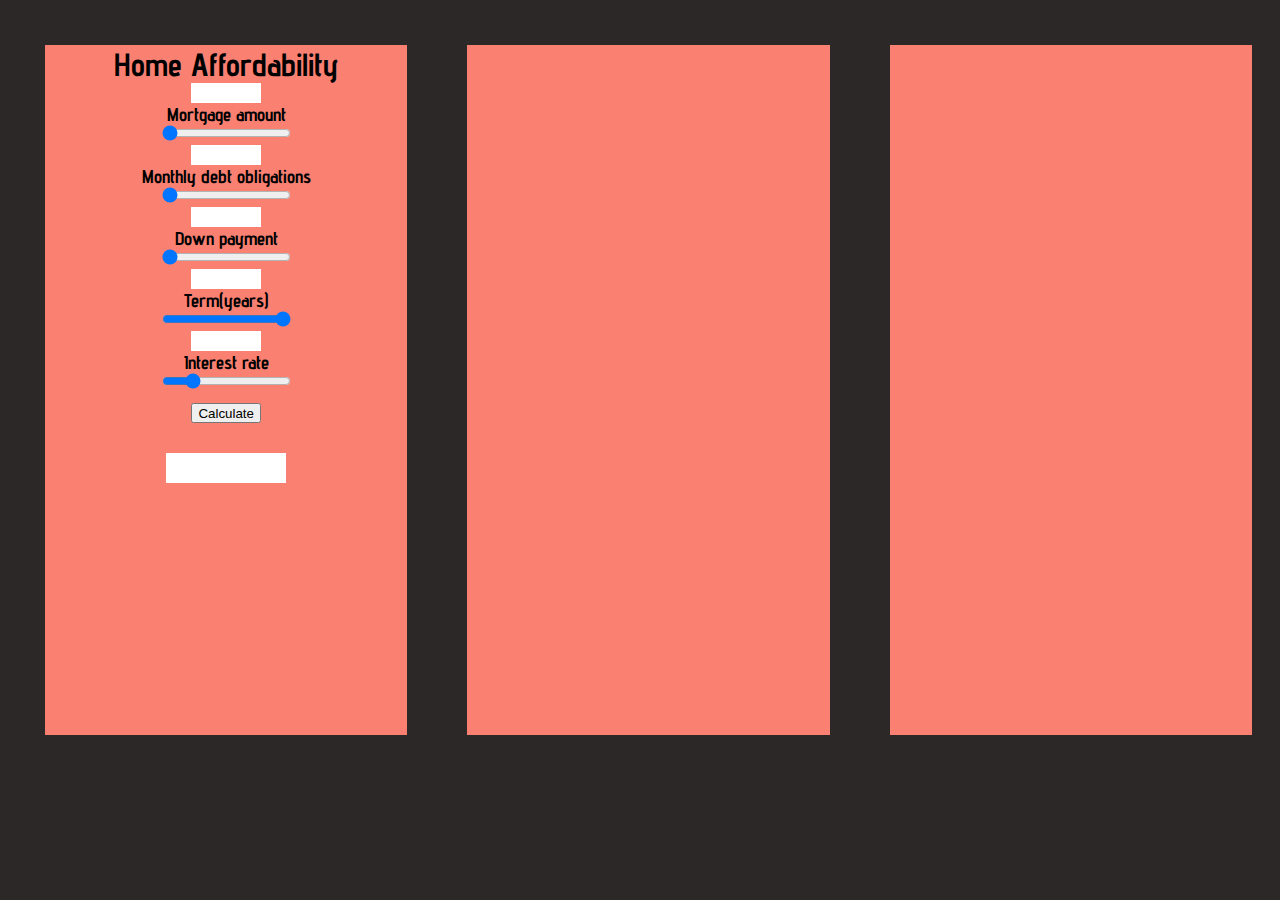
==== index.html @ df412434 "return is now the mort payment" ====
<!DOCTYPE html>

<html>
    <header>
        <link type="text/css" rel="stylesheet" href="mortgagecalc.css">
    </header>

    <body>
        <div class="block-container-grid">

       <div class="first-block" id="grid-format">
           <h1>Home Affordability</h1>

           <!-- "label background" is for the white space behind the numbers -->
           <!-- each label and input will have an unique ID-->
           <div class="label-background"><label id="grossLabel"></label></div>
           <h3>Mortgage amount</h3>
           <input class="range-slider flat" id="grossInput" oninput="addComa(grossInput.id,grossLabel.id)" type="range" min="0" max="1000000" value="0">

           <div class="label-background"><label id="debtLabel"></label></div>
           <h3>Monthly debt obligations</h3>
           <input class="range-slider flat" id="debtInput" oninput="addComa(debtInput.id,debtLabel.id)"type="range" min="0" max="10000" value="0"> 

            <div class="label-background"><label id="downPaymentLabel"></label></div>
           <h3>Down payment</h3>
           <input class="range-slider flat" id="downPaymentInput" oninput="addComa(downPaymentInput.id,downPaymentLabel.id)"type="range" min="0" max="500000" value="0"> 
           
           <div class="label-background"><label id="termLabel" ></label></div>
           <h3>Term(years)</h3>
           <input class="range-slider flat" id="termInput" oninput="addComa(termInput.id,termLabel.id)" type="range" min="15" max="30" value="30" placeholder="30">

           <div class="label-background"><label id="InterestLabel"></label></div>
           <h3>Interest rate</h3>
           <input class="range-slider flat" id="interestInput" oninput="addComa(interestInput.id,InterestLabel.id)" type="range" min="1" max="20" value="5">

        <br>

           <button onclick="addition()">Calculate</button>

        <br>

           <div class="final-number-text-box" onchange="addComa(returnedValue,final-num.id)"><p id="final-num"></p></div>

          
       </div>

       <div class="second-block" id="grid-format"></div>

       <div class="third-block" id="grid-format"></div>

    </div>

    </body>
    
    <script src="mortgageCalc.js"></script>
</html>
---- mortgagecalc.css ----
@import url(https://fonts.googleapis.com/css?family=Concert+One);
@import url(https://fonts.googleapis.com/css?family=Advent+Pro:300);

*, *::before, *::after{
    box-sizing: border-box;
    margin: 0;
    padding: 0;
    overflow: hidden;
}
body{
    background-color: rgb(44, 40, 40);
    width: 100%;
    height: 100%;
    font-family: 'Advent Pro', sans-serif;
}

.block-container-grid{
    display: grid;
    height: 80vh;
    width: 100%;
    margin: 30px 0px 0px 15px;
    grid-template-rows: 100%;
    grid-template-columns: 33% 33% 33%;
}
#grid-format{
    margin: 15px 30px;
    text-align: center;
}
.first-block{
    grid-row: 1 / 2;
    grid-column: 1 / 1;
    background-color:salmon;
}
.second-block{
    grid-row: 1 / 2;
    grid-column: 2 / 3;
    background-color:salmon;
}

.third-block{
    grid-row: 1 / 2;
    grid-column: 3 / 4;
    background-color:salmon;
} 


.range-slider.flat {
    --thumb-size: 25px;
    --track-height: calc(var(--thumb-size) / 3);
    --progress-shadow: none;
    --progress-flll-shadow: none;
    --thumb-shadow: 0 0 0 7px var(--primary-color) inset, 0 0 0 99px white inset;
    --thumb-shadow-hover: 0 0 0 9px var(--primary-color) inset,
      0 0 0 99px white inset;
    --thumb-shadow-active: 0 0 0 13px var(--primary-color) inset;
  }

  button{
      height: 20px;
      width: 70px;
      position: relative;
      margin: 10px 0 0 0;
  }
  .label-background{
      position: relative;
      margin: auto;
      height: 20px;
      width: 70px;
      background-color: white;
  }
  .final-number-text-box{
      position: relative;
      margin: 30px auto;
      height: 30px;
      width: 120px;
      background-color: white;
  }
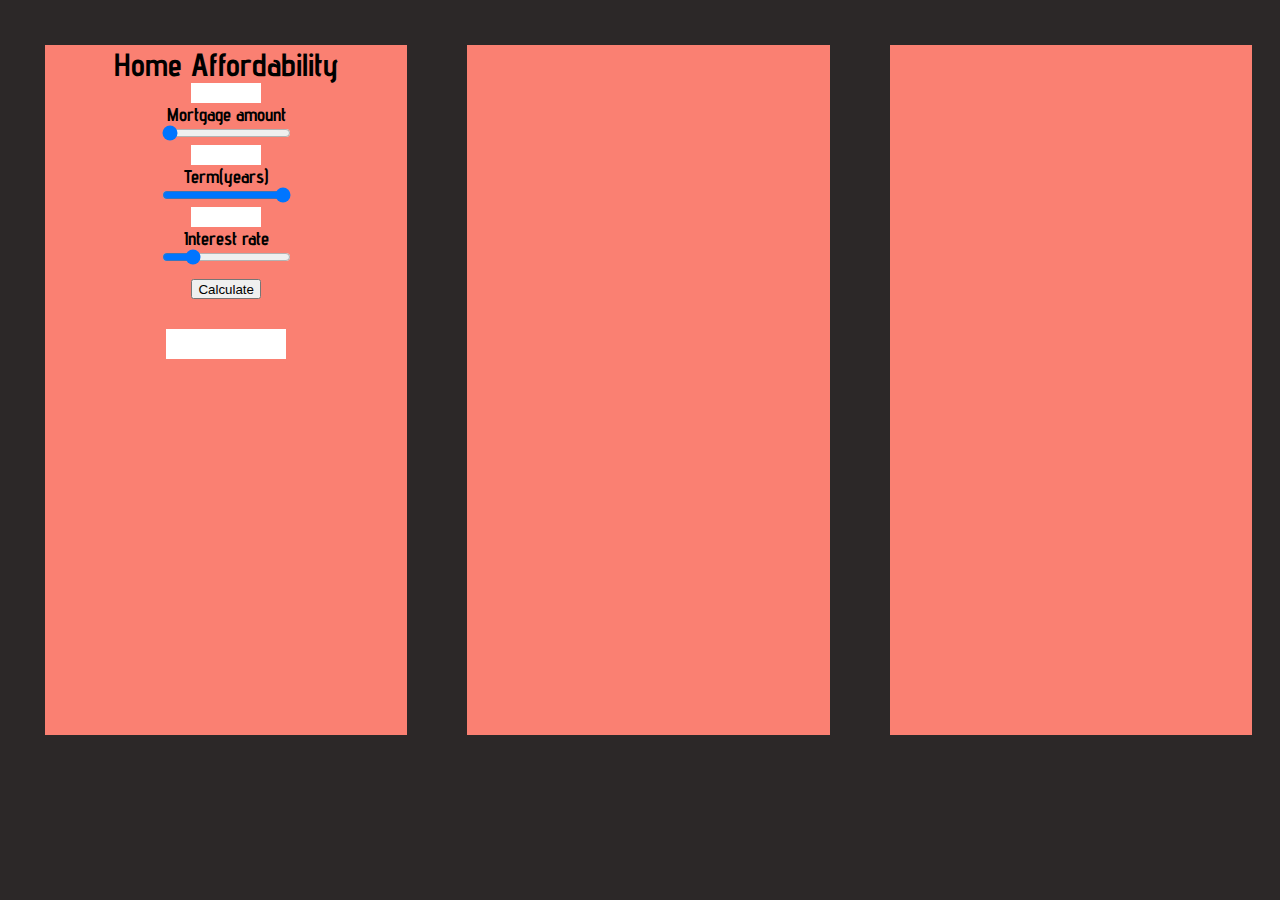
==== commit ec0762da: "add coma function on returned val" ====
--- a/index.html
+++ b/index.html
@@ -17,13 +17,13 @@
            <h3>Mortgage amount</h3>
            <input class="range-slider flat" id="grossInput" oninput="addComa(grossInput.id,grossLabel.id)" type="range" min="0" max="1000000" value="0">
 
-           <div class="label-background"><label id="debtLabel"></label></div>
+           <!-- <div class="label-background"><label id="debtLabel"></label></div>
            <h3>Monthly debt obligations</h3>
            <input class="range-slider flat" id="debtInput" oninput="addComa(debtInput.id,debtLabel.id)"type="range" min="0" max="10000" value="0"> 
 
             <div class="label-background"><label id="downPaymentLabel"></label></div>
            <h3>Down payment</h3>
-           <input class="range-slider flat" id="downPaymentInput" oninput="addComa(downPaymentInput.id,downPaymentLabel.id)"type="range" min="0" max="500000" value="0"> 
+           <input class="range-slider flat" id="downPaymentInput" oninput="addComa(downPaymentInput.id,downPaymentLabel.id)"type="range" min="0" max="500000" value="0">  -->
            
            <div class="label-background"><label id="termLabel" ></label></div>
            <h3>Term(years)</h3>
@@ -39,7 +39,7 @@
 
         <br>
 
-           <div class="final-number-text-box" onchange="addComa(returnedValue,final-num.id)"><p id="final-num"></p></div>
+           <div class="final-number-text-box" onchange="addComa(final-num.id,final-num.id)"><p id="final-num"></p></div>
 
           
        </div>
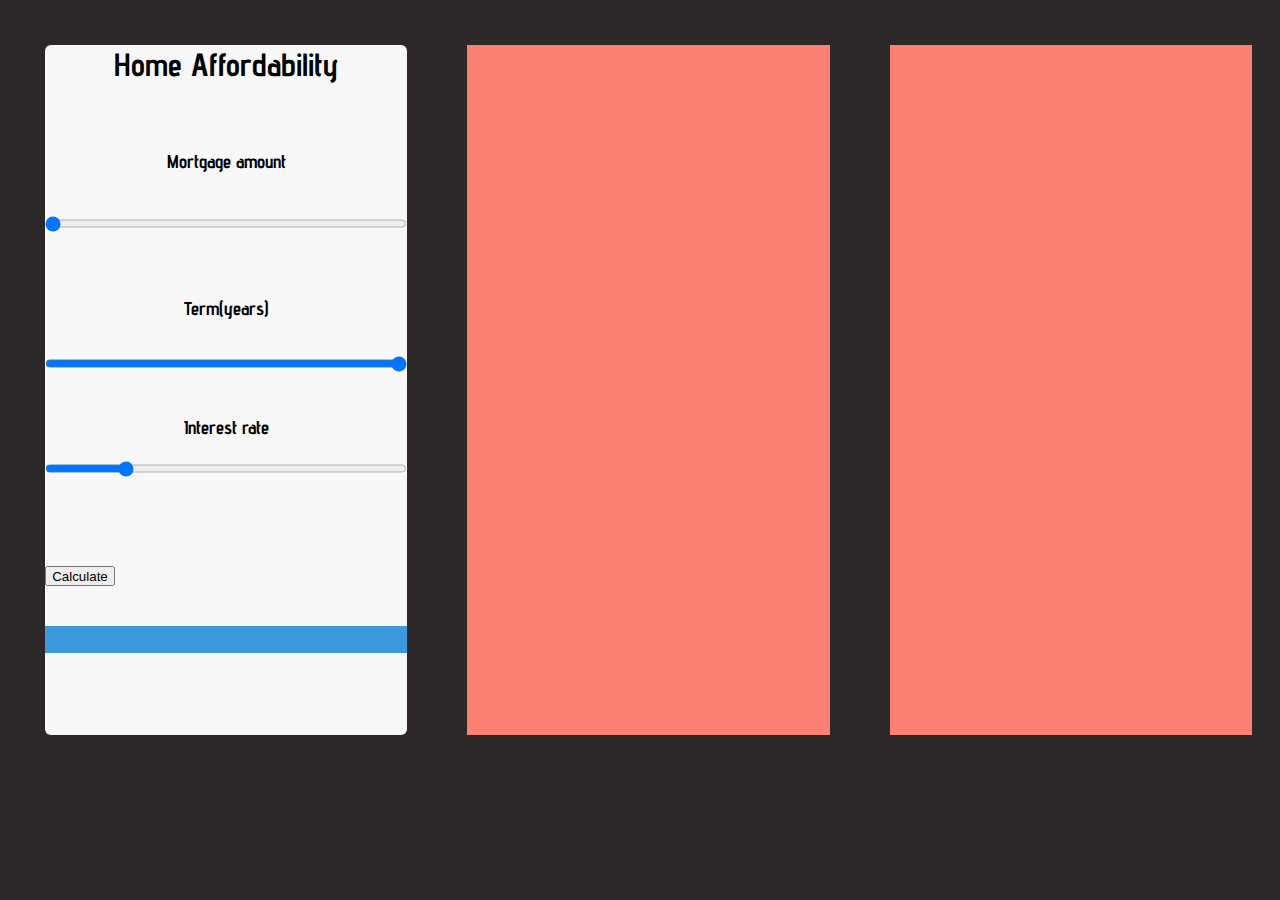
==== commit e1041882: "added some styles but broke button" ====
--- a/index.html
+++ b/index.html
@@ -6,6 +6,18 @@
     </header>
 
     <body>
+
+        <!-- <form>
+            <div>
+              <input id="rangeInput" type="range" min="0" max="200" oninput="amount.value=rangeInput.value, addComa(rangeInput.id,grossLabel.id)" />
+              <input id="amount" type="number" value="100" min="0" max="200" oninput="rangeInput.value=amount.value" />
+            </div>
+          </form> -->
+
+
+
+
+
         <div class="block-container-grid">
 
        <div class="first-block" id="grid-format">
@@ -13,9 +25,29 @@
 
            <!-- "label background" is for the white space behind the numbers -->
            <!-- each label and input will have an unique ID-->
-           <div class="label-background"><label id="grossLabel"></label></div>
+
+        
+           <!-- LABEL!!!!!!!!!! <div class="label-background"><label id="grossLabel"></label></div>
+           <div class="label-background"></div><input id="amountTextBoxNum" type="number"  oninput="grossInput.value=amountTextBoxNum.value" /></div>
+           <h3>Mortgage amount</h3> -->
+
+
+           <!-- <input class="range-slider flat" id="grossInput" oninput="amountTextBoxNum.value=grossInput.value" type="range" min="0" max="1000000" value="0" /> -->
+
+
+           <div class="label-background"><label id="grossLabel"></label></div> 
+           
            <h3>Mortgage amount</h3>
+
            <input class="range-slider flat" id="grossInput" oninput="addComa(grossInput.id,grossLabel.id)" type="range" min="0" max="1000000" value="0">
+
+
+           
+           
+
+
+
+
 
            <!-- <div class="label-background"><label id="debtLabel"></label></div>
            <h3>Monthly debt obligations</h3>
@@ -38,10 +70,11 @@
            <button onclick="addition()">Calculate</button>
 
         <br>
+            <div class="first-box-bottom-style">
 
-           <div class="final-number-text-box" onchange="addComa(final-num.id,final-num.id)"><p id="final-num"></p></div>
+                <div class="final-number-text-box" onchange="addComa(final-num.id,final-num.id)"><p id="final-num"></p></div>
 
-          
+            </div>
        </div>
 
        <div class="second-block" id="grid-format"></div>
--- a/mortgagecalc.css
+++ b/mortgagecalc.css
@@ -29,7 +29,11 @@
 .first-block{
     grid-row: 1 / 2;
     grid-column: 1 / 1;
-    background-color:salmon;
+    background-color:rgb(248, 248, 248);
+    border-radius: 6px;
+    display: grid;
+    grid-template-rows: 10fr 5fr 5fr 11fr 5fr 7fr 5fr 5fr 5fr 5fr 10fr 10fr;
+    grid-template-columns: 100%;
 }
 .second-block{
     grid-row: 1 / 2;
@@ -45,14 +49,14 @@
 
 
 .range-slider.flat {
-    --thumb-size: 25px;
+    /* --thumb-size: 25px;
     --track-height: calc(var(--thumb-size) / 3);
     --progress-shadow: none;
     --progress-flll-shadow: none;
     --thumb-shadow: 0 0 0 7px var(--primary-color) inset, 0 0 0 99px white inset;
     --thumb-shadow-hover: 0 0 0 9px var(--primary-color) inset,
       0 0 0 99px white inset;
-    --thumb-shadow-active: 0 0 0 13px var(--primary-color) inset;
+    --thumb-shadow-active: 0 0 0 13px var(--primary-color) inset; */
   }
 
   button{
@@ -66,12 +70,17 @@
       margin: auto;
       height: 20px;
       width: 70px;
-      background-color: white;
+      
   }
   .final-number-text-box{
       position: relative;
       margin: 30px auto;
       height: 30px;
       width: 120px;
-      background-color: white;
+      
   }
+  .first-box-bottom-style {
+      background-color: #3c99dc;
+      height: 30%;
+      grid-row: 13
+  }
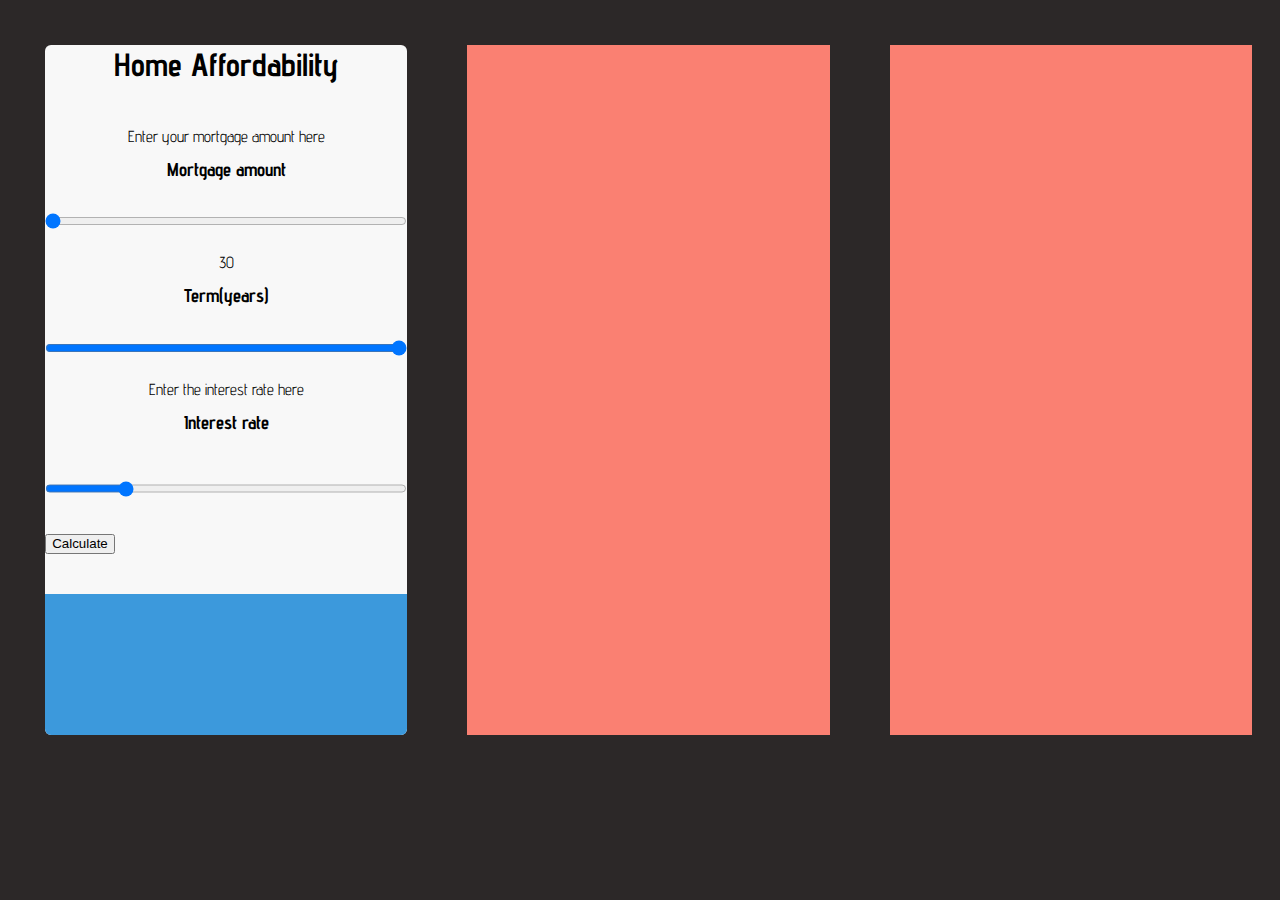
==== commit bcf53152: "css grids, js return format" ====
--- a/index.html
+++ b/index.html
@@ -21,7 +21,7 @@
         <div class="block-container-grid">
 
        <div class="first-block" id="grid-format">
-           <h1>Home Affordability</h1>
+           <h1 id="grid-header">Home Affordability</h1>
 
            <!-- "label background" is for the white space behind the numbers -->
            <!-- each label and input will have an unique ID-->
@@ -35,7 +35,7 @@
            <!-- <input class="range-slider flat" id="grossInput" oninput="amountTextBoxNum.value=grossInput.value" type="range" min="0" max="1000000" value="0" /> -->
 
 
-           <div class="label-background"><label id="grossLabel"></label></div> 
+           <div class="label-background"><label id="grossLabel">Enter your mortgage amount here</label></div> 
            
            <h3>Mortgage amount</h3>
 
@@ -57,24 +57,29 @@
            <h3>Down payment</h3>
            <input class="range-slider flat" id="downPaymentInput" oninput="addComa(downPaymentInput.id,downPaymentLabel.id)"type="range" min="0" max="500000" value="0">  -->
            
-           <div class="label-background"><label id="termLabel" ></label></div>
+           <div class="label-background"><label id="termLabel">30</label></div>
            <h3>Term(years)</h3>
            <input class="range-slider flat" id="termInput" oninput="addComa(termInput.id,termLabel.id)" type="range" min="15" max="30" value="30" placeholder="30">
 
-           <div class="label-background"><label id="InterestLabel"></label></div>
+           <div class="label-background"><label id="InterestLabel">Enter the interest rate here</label></div>
            <h3>Interest rate</h3>
            <input class="range-slider flat" id="interestInput" oninput="addComa(interestInput.id,InterestLabel.id)" type="range" min="1" max="20" value="5">
 
-        <br>
+        
 
-           <button onclick="addition()">Calculate</button>
+           <button onclick="addition()" id="calcBTTN">Calculate</button>
 
-        <br>
+        
             <div class="first-box-bottom-style">
 
                 <div class="final-number-text-box" onchange="addComa(final-num.id,final-num.id)"><p id="final-num"></p></div>
 
             </div>
+
+
+
+
+
        </div>
 
        <div class="second-block" id="grid-format"></div>
--- a/mortgagecalc.css
+++ b/mortgagecalc.css
@@ -32,7 +32,7 @@
     background-color:rgb(248, 248, 248);
     border-radius: 6px;
     display: grid;
-    grid-template-rows: 10fr 5fr 5fr 11fr 5fr 7fr 5fr 5fr 5fr 5fr 10fr 10fr;
+    grid-template-rows: 5fr 3fr 3fr 3fr 3fr 3fr 3fr 3fr 3fr 5fr 5fr 10fr;
     grid-template-columns: 100%;
 }
 .second-block{
@@ -46,7 +46,9 @@
     grid-column: 3 / 4;
     background-color:salmon;
 } 
-
+#grid-header{
+    
+}
 
 .range-slider.flat {
     /* --thumb-size: 25px;
@@ -65,11 +67,14 @@
       position: relative;
       margin: 10px 0 0 0;
   }
+  #calcBTTN{
+      grid-row: 11 / 12;
+  }
   .label-background{
       position: relative;
       margin: auto;
       height: 20px;
-      width: 70px;
+      width: 250px;
       
   }
   .final-number-text-box{
@@ -81,6 +86,6 @@
   }
   .first-box-bottom-style {
       background-color: #3c99dc;
-      height: 30%;
-      grid-row: 13
+      height: 100%;
+      grid-row-start: 12;
   }
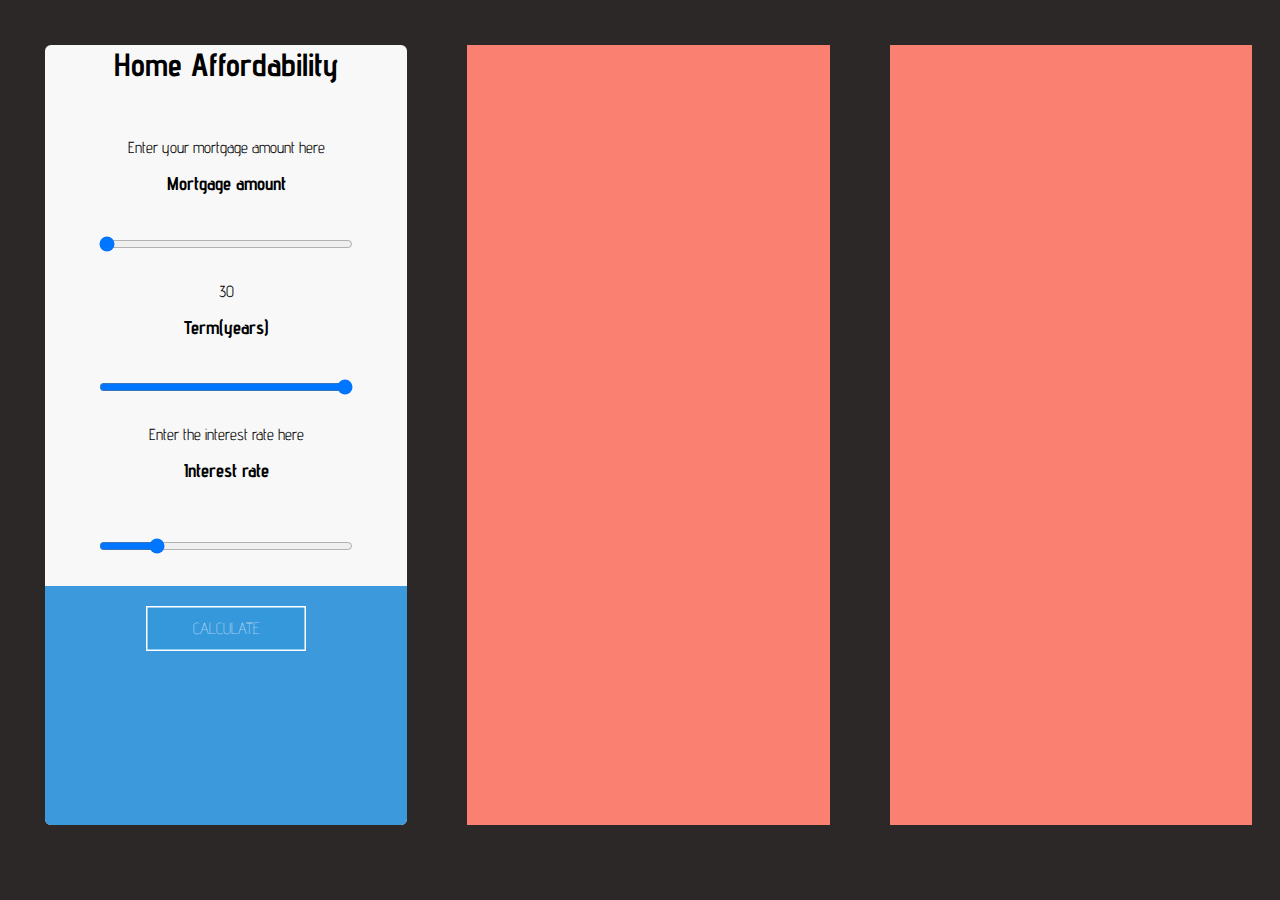
==== commit 6ea28427: "added button and styling" ====
--- a/index.html
+++ b/index.html
@@ -67,12 +67,32 @@
 
         
 
-           <button onclick="addition()" id="calcBTTN">Calculate</button>
+           <!-- <button onclick="addition()" id="calcBTTN">Calculate</button> -->
+
+           
 
         
             <div class="first-box-bottom-style">
 
+                <div class="container">   
+                    <a class="btnfos btnfos-1" onclick="addition()" id="calcBTTN">
+                    <svg>
+                      <rect x="0" y="0" fill="none" width="100%" height="100%"/>
+                    </svg>
+                    Calculate
+                  </a> 
+                    </div>
+
                 <div class="final-number-text-box" onchange="addComa(final-num.id,final-num.id)"><p id="final-num"></p></div>
+
+                
+
+
+
+
+
+
+               
 
             </div>
 
@@ -84,6 +104,36 @@
 
        <div class="second-block" id="grid-format"></div>
 
+       <!-- <a id="link" href="test.html">click</a> -->
+
+
+
+
+
+
+       
+
+
+
+
+
+
+  
+
+       
+
+
+
+
+
+
+
+
+
+
+
+
+
        <div class="third-block" id="grid-format"></div>
 
     </div>
--- a/mortgagecalc.css
+++ b/mortgagecalc.css
@@ -16,7 +16,7 @@
 
 .block-container-grid{
     display: grid;
-    height: 80vh;
+    height: 90vh;
     width: 100%;
     margin: 30px 0px 0px 15px;
     grid-template-rows: 100%;
@@ -39,6 +39,10 @@
     grid-row: 1 / 2;
     grid-column: 2 / 3;
     background-color:salmon;
+    display: grid;
+    grid-template-rows: 5fr 3fr 3fr 3fr 3fr 3fr 3fr 3fr 3fr 5fr 5fr 10fr;
+    grid-template-columns: 100%;
+    z-index: -1;
 }
 
 .third-block{
@@ -65,10 +69,14 @@
       height: 20px;
       width: 70px;
       position: relative;
-      margin: 10px 0 0 0;
+      margin: auto;
   }
   #calcBTTN{
       grid-row: 11 / 12;
+  }
+  .first-block input {
+      width: 70%;
+      margin: auto;
   }
   .label-background{
       position: relative;
@@ -77,15 +85,175 @@
       width: 250px;
       
   }
+  
   .final-number-text-box{
+
       position: relative;
-      margin: 30px auto;
-      height: 30px;
-      width: 120px;
+      margin: auto;
+      height: 60px;
+      width: 100%;
+      margin-top: 40px;
       
   }
+  #final-num {
+      font-size: 2em;
+      font-weight: bold;
+      letter-spacing: .12em;
+  }
+
   .first-box-bottom-style {
       background-color: #3c99dc;
       height: 100%;
-      grid-row-start: 12;
-  }
+      width: 100%;
+      grid-row-start: 11;
+      grid-row-end: 13;
+  }
+  
+
+
+
+
+  
+
+
+
+
+
+
+
+
+
+
+
+
+
+
+
+
+
+
+
+
+
+
+/* #link{
+    grid-row: 1 /2;
+    grid-column:  1 / 1;
+}
+ */
+
+
+
+
+
+
+
+
+
+* {
+  -moz-box-sizing: inherit;
+       box-sizing: inherit;
+  -webkit-transition-property: all;
+          transition-property: all;
+  -webkit-transition-duration: .6s;
+          transition-duration: .6s;
+  -webkit-transition-timing-function: ease;
+          transition-timing-function: ease;
+}
+
+
+.buttons {
+  display: table;
+  height: 100%;
+  width: 100%;
+}
+
+.container {
+  position: relative;
+  margin-top: 20px;
+  align-items: center;
+  text-align: center;
+  vertical-align: middle;
+  
+}
+
+h1.heading {
+  color: #fff;
+  font-size: 1.25em;
+  font-weight: 900;
+  margin: 0 0 0.5em;
+}
+ 
+.btnfos {
+  color: #fff;
+  cursor: pointer;
+  display: block;
+  font-size: 16px;
+  font-weight: 400;
+  line-height: 45px;
+  max-width: 160px;
+  margin: 0;
+  position: relative;
+  text-transform: uppercase;
+  vertical-align: middle;
+  width: 100%;
+}
+@media (min-width: 400px) {
+  .btnfos {
+    display: inline-block;
+    
+  }
+  .btnfos:nth-of-type(even) {
+    margin-right: 0;
+  }
+}
+@media (min-width: 600px) {
+  .btnfos:nth-of-type(even) {
+    margin-right: 2.5em;
+  }
+  .btnfos:nth-of-type(5) {
+    margin-right: 0;
+  }
+}
+
+.btnfos-1 {
+  background: #3498db;
+  font-weight: 100;
+}
+.btnfos-1 svg {
+  position: absolute;
+  left: 0;
+  top: 0;
+  width: 100%;
+  height: 45px;
+}
+.btnfos-1 rect {
+  fill: none;
+  stroke: #fff;
+  stroke-width: 3;
+  stroke-dasharray: 433, 0;
+}
+
+.btnfos-1:hover {
+  background: rgba(225, 51, 45, 0);
+  letter-spacing: 1px;
+  font-weight: 900;
+}
+.btnfos-1:hover rect {
+  stroke-width: 5;
+  stroke-dasharray: 15, 310;
+  stroke-dashoffset: 48;
+  -webkit-transition: all 1.35s cubic-bezier(0.19, 1, 0.22, 1);
+          transition: all 1.35s cubic-bezier(0.19, 1, 0.22, 1);
+}
+
+
+
+
+
+
+
+
+
+
+
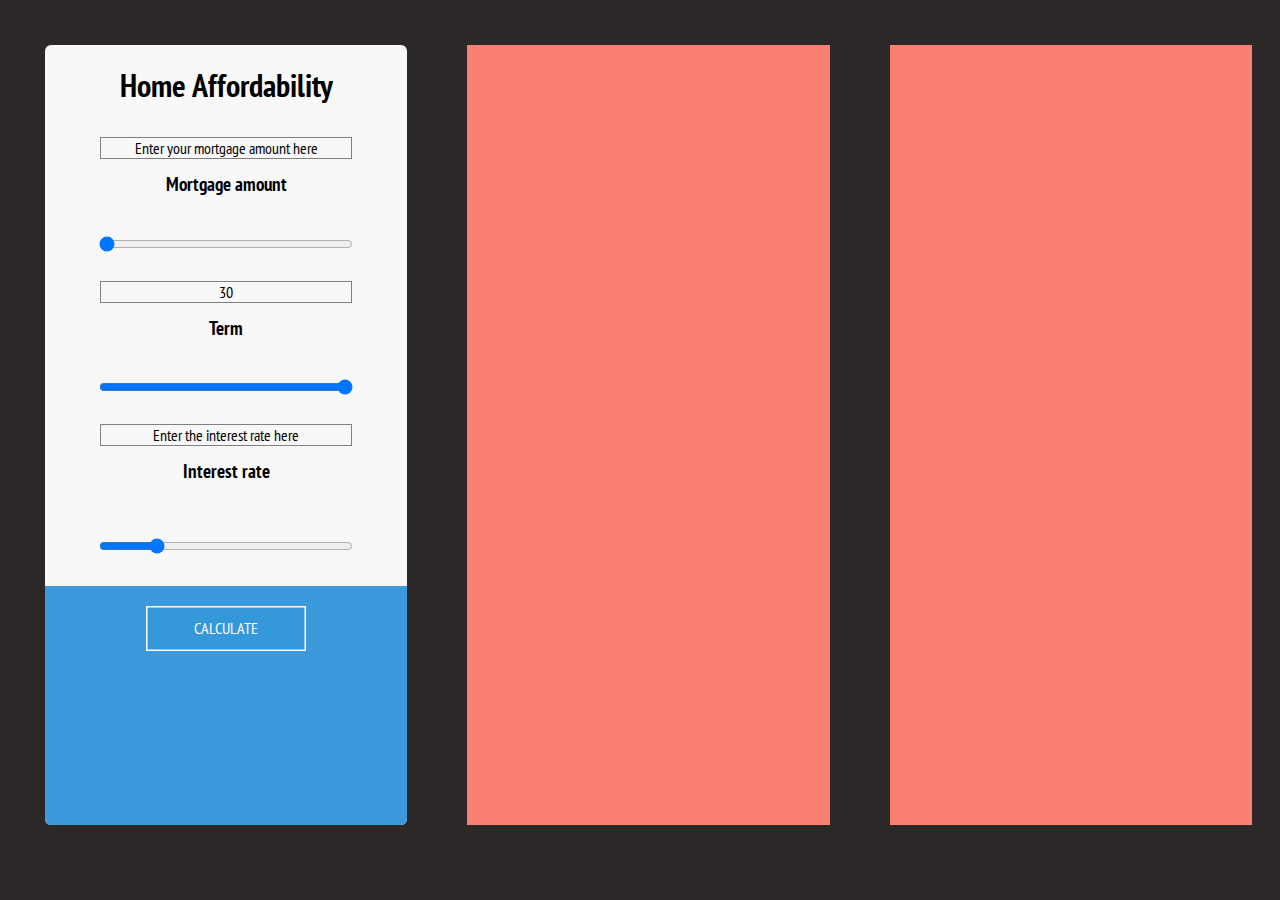
==== commit 330d3b91: "styling button and labels" ====
--- a/index.html
+++ b/index.html
@@ -6,14 +6,6 @@
     </header>
 
     <body>
-
-        <!-- <form>
-            <div>
-              <input id="rangeInput" type="range" min="0" max="200" oninput="amount.value=rangeInput.value, addComa(rangeInput.id,grossLabel.id)" />
-              <input id="amount" type="number" value="100" min="0" max="200" oninput="rangeInput.value=amount.value" />
-            </div>
-          </form> -->
-
 
 
 
@@ -58,7 +50,7 @@
            <input class="range-slider flat" id="downPaymentInput" oninput="addComa(downPaymentInput.id,downPaymentLabel.id)"type="range" min="0" max="500000" value="0">  -->
            
            <div class="label-background"><label id="termLabel">30</label></div>
-           <h3>Term(years)</h3>
+           <h3>Term</h3>
            <input class="range-slider flat" id="termInput" oninput="addComa(termInput.id,termLabel.id)" type="range" min="15" max="30" value="30" placeholder="30">
 
            <div class="label-background"><label id="InterestLabel">Enter the interest rate here</label></div>
--- a/mortgagecalc.css
+++ b/mortgagecalc.css
@@ -1,5 +1,9 @@
-@import url(https://fonts.googleapis.com/css?family=Concert+One);
-@import url(https://fonts.googleapis.com/css?family=Advent+Pro:300);
+/* @import url(https://fonts.googleapis.com/css?family=Concert+One);
+@import url(https://fonts.googleapis.com/css?family=Advent+Pro:300); */
+
+@import url('https://fonts.googleapis.com/css2?family=PT+Sans+Narrow&display=swap');
+
+
 
 *, *::before, *::after{
     box-sizing: border-box;
@@ -11,7 +15,7 @@
     background-color: rgb(44, 40, 40);
     width: 100%;
     height: 100%;
-    font-family: 'Advent Pro', sans-serif;
+    font-family: 'PT Sans Narrow', sans-serif;
 }
 
 .block-container-grid{
@@ -51,7 +55,7 @@
     background-color:salmon;
 } 
 #grid-header{
-    
+    margin: auto;
 }
 
 .range-slider.flat {
@@ -71,6 +75,7 @@
       position: relative;
       margin: auto;
   }
+
   #calcBTTN{
       grid-row: 11 / 12;
   }
@@ -83,6 +88,7 @@
       margin: auto;
       height: 20px;
       width: 250px;
+      border: 1px solid grey;
       
   }
   
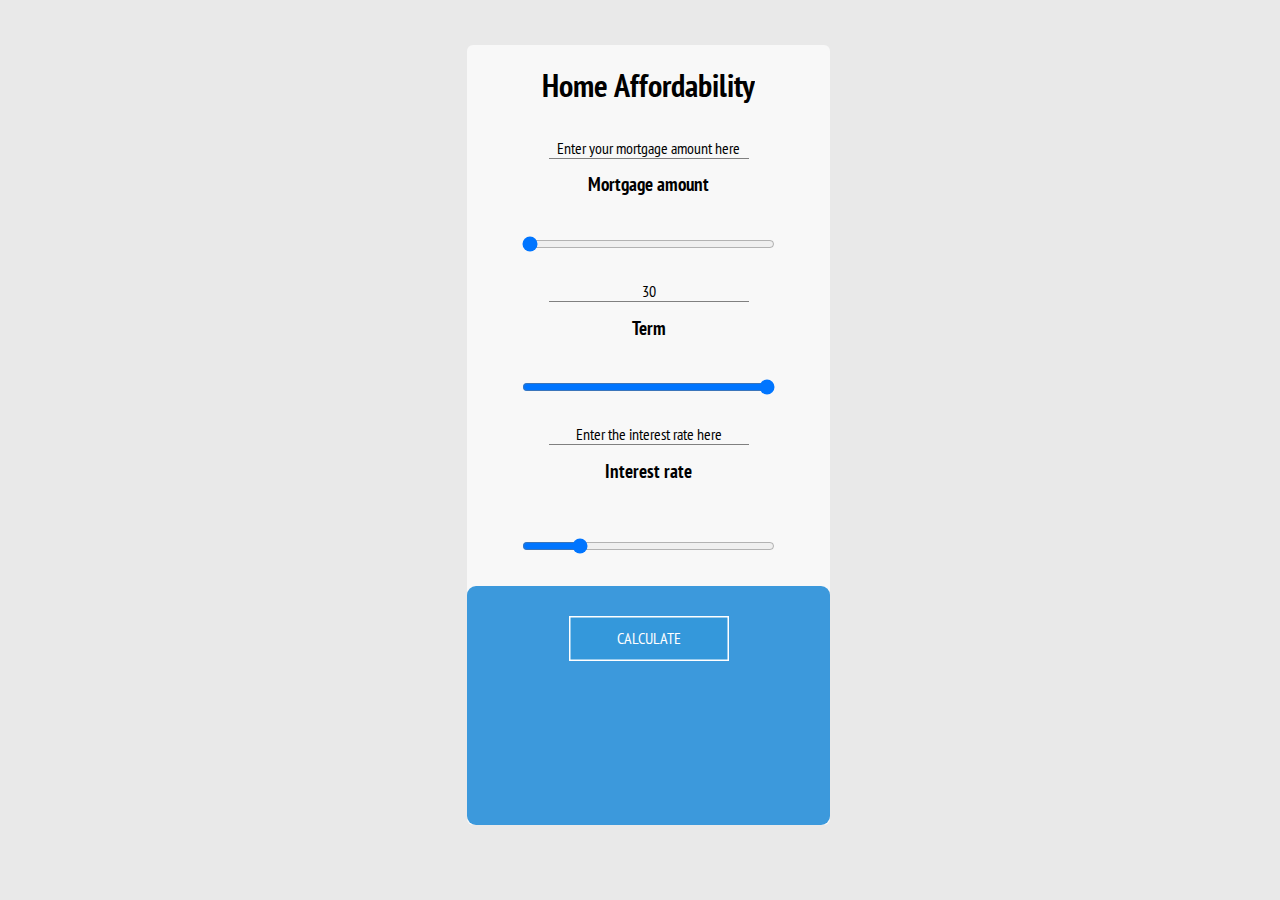
==== commit b73bf5b8: "cleaned up spacing and finished" ====
--- a/index.html
+++ b/index.html
@@ -7,63 +7,20 @@
 
     <body>
 
-
-
-
         <div class="block-container-grid">
 
        <div class="first-block" id="grid-format">
            <h1 id="grid-header">Home Affordability</h1>
-
            <!-- "label background" is for the white space behind the numbers -->
-           <!-- each label and input will have an unique ID-->
-
-        
-           <!-- LABEL!!!!!!!!!! <div class="label-background"><label id="grossLabel"></label></div>
-           <div class="label-background"></div><input id="amountTextBoxNum" type="number"  oninput="grossInput.value=amountTextBoxNum.value" /></div>
-           <h3>Mortgage amount</h3> -->
-
-
-           <!-- <input class="range-slider flat" id="grossInput" oninput="amountTextBoxNum.value=grossInput.value" type="range" min="0" max="1000000" value="0" /> -->
-
-
            <div class="label-background"><label id="grossLabel">Enter your mortgage amount here</label></div> 
-           
            <h3>Mortgage amount</h3>
-
            <input class="range-slider flat" id="grossInput" oninput="addComa(grossInput.id,grossLabel.id)" type="range" min="0" max="1000000" value="0">
-
-
-           
-           
-
-
-
-
-
-           <!-- <div class="label-background"><label id="debtLabel"></label></div>
-           <h3>Monthly debt obligations</h3>
-           <input class="range-slider flat" id="debtInput" oninput="addComa(debtInput.id,debtLabel.id)"type="range" min="0" max="10000" value="0"> 
-
-            <div class="label-background"><label id="downPaymentLabel"></label></div>
-           <h3>Down payment</h3>
-           <input class="range-slider flat" id="downPaymentInput" oninput="addComa(downPaymentInput.id,downPaymentLabel.id)"type="range" min="0" max="500000" value="0">  -->
-           
            <div class="label-background"><label id="termLabel">30</label></div>
            <h3>Term</h3>
            <input class="range-slider flat" id="termInput" oninput="addComa(termInput.id,termLabel.id)" type="range" min="15" max="30" value="30" placeholder="30">
-
            <div class="label-background"><label id="InterestLabel">Enter the interest rate here</label></div>
            <h3>Interest rate</h3>
            <input class="range-slider flat" id="interestInput" oninput="addComa(interestInput.id,InterestLabel.id)" type="range" min="1" max="20" value="5">
-
-        
-
-           <!-- <button onclick="addition()" id="calcBTTN">Calculate</button> -->
-
-           
-
-        
             <div class="first-box-bottom-style">
 
                 <div class="container">   
@@ -76,61 +33,12 @@
                     </div>
 
                 <div class="final-number-text-box" onchange="addComa(final-num.id,final-num.id)"><p id="final-num"></p></div>
-
-                
-
-
-
-
-
-
-               
-
             </div>
-
-
-
-
-
        </div>
-
        <div class="second-block" id="grid-format"></div>
-
-       <!-- <a id="link" href="test.html">click</a> -->
-
-
-
-
-
-
-       
-
-
-
-
-
-
-  
-
-       
-
-
-
-
-
-
-
-
-
-
-
-
-
+    
        <div class="third-block" id="grid-format"></div>
-
     </div>
-
-    </body>
-    
+    </body>   
     <script src="mortgageCalc.js"></script>
 </html>--- a/mortgagecalc.css
+++ b/mortgagecalc.css
@@ -12,7 +12,7 @@
     overflow: hidden;
 }
 body{
-    background-color: rgb(44, 40, 40);
+    background-color: rgb(233, 233, 233);
     width: 100%;
     height: 100%;
     font-family: 'PT Sans Narrow', sans-serif;
@@ -32,42 +32,17 @@
 }
 .first-block{
     grid-row: 1 / 2;
-    grid-column: 1 / 1;
+    grid-column: 2 / 3;
     background-color:rgb(248, 248, 248);
     border-radius: 6px;
     display: grid;
     grid-template-rows: 5fr 3fr 3fr 3fr 3fr 3fr 3fr 3fr 3fr 5fr 5fr 10fr;
     grid-template-columns: 100%;
 }
-.second-block{
-    grid-row: 1 / 2;
-    grid-column: 2 / 3;
-    background-color:salmon;
-    display: grid;
-    grid-template-rows: 5fr 3fr 3fr 3fr 3fr 3fr 3fr 3fr 3fr 5fr 5fr 10fr;
-    grid-template-columns: 100%;
-    z-index: -1;
-}
-
-.third-block{
-    grid-row: 1 / 2;
-    grid-column: 3 / 4;
-    background-color:salmon;
-} 
+
 #grid-header{
     margin: auto;
 }
-
-.range-slider.flat {
-    /* --thumb-size: 25px;
-    --track-height: calc(var(--thumb-size) / 3);
-    --progress-shadow: none;
-    --progress-flll-shadow: none;
-    --thumb-shadow: 0 0 0 7px var(--primary-color) inset, 0 0 0 99px white inset;
-    --thumb-shadow-hover: 0 0 0 9px var(--primary-color) inset,
-      0 0 0 99px white inset;
-    --thumb-shadow-active: 0 0 0 13px var(--primary-color) inset; */
-  }
 
   button{
       height: 20px;
@@ -87,8 +62,8 @@
       position: relative;
       margin: auto;
       height: 20px;
-      width: 250px;
-      border: 1px solid grey;
+      width: 200px;
+      border-bottom: 1px solid grey;
       
   }
   
@@ -98,7 +73,7 @@
       margin: auto;
       height: 60px;
       width: 100%;
-      margin-top: 40px;
+      margin-top: 30px;
       
   }
   #final-num {
@@ -113,43 +88,9 @@
       width: 100%;
       grid-row-start: 11;
       grid-row-end: 13;
+      border-radius: 9px;
   }
   
-
-
-
-
-  
-
-
-
-
-
-
-
-
-
-
-
-
-
-
-
-
-
-
-
-
-
-
-/* #link{
-    grid-row: 1 /2;
-    grid-column:  1 / 1;
-}
- */
-
-
-
 
 
 
@@ -176,7 +117,7 @@
 
 .container {
   position: relative;
-  margin-top: 20px;
+  margin-top: 30px;
   align-items: center;
   text-align: center;
   vertical-align: middle;
